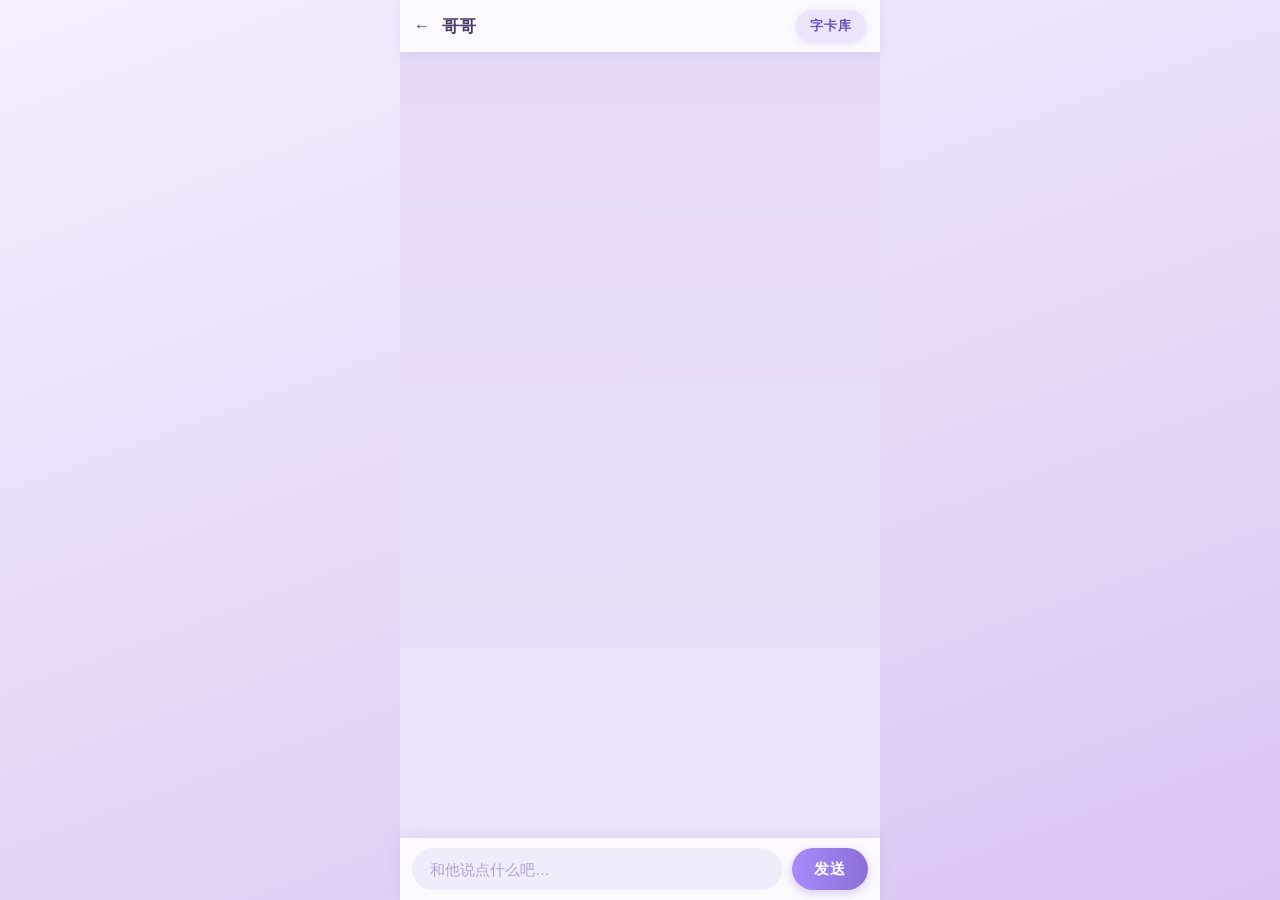
==== chat.html @ bf046148 "init: love note site (chat/note/letter, light purple theme)" ====
<!DOCTYPE html>
<html lang="zh-CN">
<head>
<meta charset="UTF-8">
<meta name="viewport" content="width=device-width, initial-scale=1.0, viewport-fit=cover">
<title>聊天</title>
<link rel="stylesheet" href="style.css">
</head>
<body>

<div class="chat-app" id="chatApp">

  <!-- 顶部：返回 + 对方昵称 + 字卡库入口 -->
  <header class="chat-header">
    <a class="back-btn" href="index.html" aria-label="返回主页">←</a>
    <span class="chat-title" id="chatTitle"></span>
    <button class="cards-entry" id="cardsBtn">字卡库</button>
  </header>

  <!-- 聊天记录（持久保存，切换页面/切出浏览器后依然保留） -->
  <main class="chat-messages" id="messages"></main>

  <!-- 底部输入栏 -->
  <footer class="chat-input-bar">
    <input type="text" id="chatInput" autocomplete="off" maxlength="500">
    <button id="sendBtn"></button>
  </footer>
</div>

<!-- 字卡库弹窗 -->
<div class="cards-mask hide" id="cardsMask">
  <div class="cards-panel">
    <div class="cards-head">
      <span class="cards-title">哥哥的字卡库</span>
      <button class="cards-close" id="cardsClose">✕</button>
    </div>
    <div class="cards-tip">哥哥会用这些字卡来回复你，可以自由修改、删除或添加～</div>
    <div class="cards-list" id="cardsList"></div>
    <button class="cards-add" id="cardsAdd">＋ 添加字卡</button>
  </div>
</div>

<script src="config.js"></script>
<script>
(function () {
  var g = SITE_CONFIG.global;
  var c = SITE_CONFIG.chat;

  var MSG_KEY = 'xxy_chat_messages';   // 聊天记录存储
  var CARD_KEY = 'xxy_chat_cards';     // 字卡库存储

  /* 应用全局配色与气泡颜色 */
  var root = document.documentElement;
  root.style.setProperty('--grad-from', g.gradientFrom);
  root.style.setProperty('--grad-to', g.gradientTo);
  root.style.setProperty('--text-color', g.textColor);
  root.style.setProperty('--partner-bubble', c.partnerBubbleColor);
  root.style.setProperty('--partner-bubble-text', c.partnerBubbleTextColor);
  root.style.setProperty('--user-bubble', c.userBubbleColor);
  root.style.setProperty('--user-bubble-text', c.userBubbleTextColor);
  document.title = g.siteTitle + ' · ' + c.pageTitle;

  /* 顶部与输入栏文案 */
  document.getElementById('chatTitle').textContent = c.partnerName;
  var input = document.getElementById('chatInput');
  input.placeholder = c.inputPlaceholder;
  document.getElementById('sendBtn').textContent = c.sendButtonText;

  var msgBox = document.getElementById('messages');
  var sendBtn = document.getElementById('sendBtn');
  var waiting = false; // 是否正在等待对方回复

  /* ---------- 本地存储 ---------- */
  function loadJSON(key, fallback) {
    try {
      var v = JSON.parse(localStorage.getItem(key));
      if (v !== null && v !== undefined) return v;
    } catch (e) {}
    return fallback;
  }
  function saveJSON(key, val) {
    try { localStorage.setItem(key, JSON.stringify(val)); } catch (e) {}
  }

  /* 聊天记录：[{ who: 'user'|'partner', text, t }] */
  var messages = loadJSON(MSG_KEY, []);
  function persistMessages() { saveJSON(MSG_KEY, messages); }

  /* 字卡库：首次进入时用 config 里的回复初始化，之后以本地为准 */
  var cards = loadJSON(CARD_KEY, null);
  if (!Array.isArray(cards)) {
    cards = (c.randomReplies || []).slice();
    saveJSON(CARD_KEY, cards);
  }
  function persistCards() { saveJSON(CARD_KEY, cards); }

  /* ---------- 消息渲染 ---------- */
  function addMessage(who, text, opts) {
    opts = opts || {};
    var msg = document.createElement('div');
    msg.className = 'msg ' + who;

    var avatar = document.createElement('div');
    avatar.className = 'avatar';
    if (who === 'partner') {
      avatar.style.background = c.partnerAvatarColor;
      avatar.textContent = c.partnerAvatarText;
    } else {
      avatar.style.background = c.userAvatarColor;
      avatar.textContent = c.userAvatarText;
    }

    var bubble = document.createElement('div');
    bubble.className = 'bubble';
    bubble.textContent = text; // textContent 防注入

    msg.appendChild(avatar);
    msg.appendChild(bubble);
    msgBox.appendChild(msg);

    if (!opts.silent) scrollToBottom();

    /* 持久化 */
    messages.push({ who: who, text: text, t: opts.time || Date.now() });
    persistMessages();
    return msg;
  }

  /* 恢复历史聊天记录 */
  function restoreMessages() {
    messages.forEach(function (m) {
      if (!m || !m.text) return;
      renderMessage(m.who === 'user' ? 'user' : 'partner', m.text);
    });
    if (messages.length) scrollToBottom();
  }
  function renderMessage(who, text) {
    var msg = document.createElement('div');
    msg.className = 'msg ' + who;
    var avatar = document.createElement('div');
    avatar.className = 'avatar';
    if (who === 'partner') {
      avatar.style.background = c.partnerAvatarColor;
      avatar.textContent = c.partnerAvatarText;
    } else {
      avatar.style.background = c.userAvatarColor;
      avatar.textContent = c.userAvatarText;
    }
    var bubble = document.createElement('div');
    bubble.className = 'bubble';
    bubble.textContent = text;
    msg.appendChild(avatar);
    msg.appendChild(bubble);
    msgBox.appendChild(msg);
  }

  function addTyping() {
    var msg = document.createElement('div');
    msg.className = 'msg partner';
    msg.id = 'typingMsg';
    msg.innerHTML =
      '<div class="avatar" style="background:' + c.partnerAvatarColor + '">' + escapeHtml(c.partnerAvatarText) + '</div>' +
      '<div class="bubble"><span class="typing-dots"><i></i><i></i><i></i></span></div>';
    msgBox.appendChild(msg);
    scrollToBottom();
  }

  function removeTyping() {
    var t = document.getElementById('typingMsg');
    if (t && t.parentNode) t.parentNode.removeChild(t);
  }

  function scrollToBottom() {
    requestAnimationFrame(function () {
      msgBox.scrollTop = msgBox.scrollHeight;
    });
  }

  /* ---------- 回复抽取逻辑（从字卡库抽取） ---------- */
  function pickReply(userText) {
    var lower = String(userText).toLowerCase();
    // 关键词规则优先：输入包含任一关键词 -> 从对应回复中随机抽取
    for (var i = 0; i < (c.keywordRules || []).length; i++) {
      var rule = c.keywordRules[i];
      var hit = (rule.keywords || []).some(function (kw) {
        return kw && lower.indexOf(String(kw).toLowerCase()) !== -1;
      });
      if (hit && rule.replies && rule.replies.length) {
        return rule.replies[Math.floor(Math.random() * rule.replies.length)];
      }
    }
    // 未命中关键词 -> 从字卡库（非空字卡）中抽取
    var list = cards.filter(function (t) { return t && String(t).trim(); });
    if (!list.length) return '……';
    return list[Math.floor(Math.random() * list.length)];
  }

  /* ---------- 发送 ---------- */
  function send() {
    var text = input.value.trim();
    if (!text || waiting) return;
    input.value = '';
    addMessage('user', text);
    waiting = true;
    sendBtn.disabled = true;
    sendBtn.style.opacity = '.6';

    var delay = Number(c.replyDelayMs) || 1000;
    setTimeout(function () {
      addTyping();
    }, Math.max(0, delay - 700));

    setTimeout(function () {
      removeTyping();
      addMessage('partner', pickReply(text));
      waiting = false;
      sendBtn.disabled = false;
      sendBtn.style.opacity = '1';
    }, delay);
  }

  sendBtn.addEventListener('click', send);
  input.addEventListener('keydown', function (e) {
    if (e.key === 'Enter') send();
  });

  /* ---------- 字卡库管理（增 / 删 / 改） ---------- */
  var cardsMask = document.getElementById('cardsMask');
  var cardsList = document.getElementById('cardsList');

  function openCards() {
    renderCards();
    cardsMask.classList.remove('hide');
  }
  function closeCards() {
    collectCards(); // 关闭前先收集一次编辑内容
    cardsMask.classList.add('hide');
  }
  function collectCards() {
    var rows = cardsList.querySelectorAll('.card-row textarea');
    var next = [];
    rows.forEach(function (ta) {
      var v = ta.value;
      if (v && v.trim()) next.push(v);
    });
    cards = next;
    persistCards();
  }

  function renderCards() {
    cardsList.innerHTML = '';
    cards.forEach(function (text, idx) {
      cardsList.appendChild(makeCardRow(text, idx));
    });
  }

  function makeCardRow(text) {
    var row = document.createElement('div');
    row.className = 'card-row';

    var ta = document.createElement('textarea');
    ta.value = text;
    ta.rows = Math.max(1, Math.ceil(String(text).length / 22));
    ta.addEventListener('input', function () {
      ta.style.height = 'auto';
      ta.style.height = Math.max(44, ta.scrollHeight) + 'px';
    });

    var del = document.createElement('button');
    del.className = 'card-del';
    del.textContent = '✕';
    del.addEventListener('click', function () {
      /* 先收集其它行，再删除本行 */
      var kept = [];
      cardsList.querySelectorAll('.card-row').forEach(function (r) {
        if (r !== row) {
          var v = r.querySelector('textarea').value;
          if (v && v.trim()) kept.push(v);
        }
      });
      cards = kept;
      persistCards();
      row.style.transition = 'opacity .2s, transform .2s';
      row.style.opacity = '0';
      row.style.transform = 'translateX(20px)';
      setTimeout(function () { row.remove(); }, 200);
    });

    row.appendChild(ta);
    row.appendChild(del);
    return row;
  }

  document.getElementById('cardsBtn').addEventListener('click', openCards);
  document.getElementById('cardsClose').addEventListener('click', closeCards);
  cardsMask.addEventListener('click', function (e) {
    if (e.target === cardsMask) closeCards();
  });
  document.getElementById('cardsAdd').addEventListener('click', function () {
    var row = makeCardRow('');
    cardsList.appendChild(row);
    var ta = row.querySelector('textarea');
    ta.focus();
    cardsList.scrollTop = cardsList.scrollHeight;
  });

  /* ---------- 启动：恢复聊天记录 ---------- */
  restoreMessages();

  function escapeHtml(str) {
    return String(str == null ? '' : str)
      .replace(/&/g, '&amp;').replace(/</g, '&lt;').replace(/>/g, '&gt;')
      .replace(/"/g, '&quot;').replace(/'/g, '&#39;');
  }
})();
</script>
</body>
</html>
---- style.css ----
/* =====================================================
 * 全局样式 - 浅紫鸢尾 · 优雅温柔 · 移动端优先
 * ===================================================== */
* { margin: 0; padding: 0; box-sizing: border-box; -webkit-tap-highlight-color: transparent; }

html, body { height: 100%; }

body {
  font-family: "PingFang SC", "Microsoft YaHei", "Hiragino Sans GB", sans-serif;
  color: var(--text-color, #4a3b6b);
  background: linear-gradient(160deg, var(--grad-from, #f5effd), var(--grad-to, #d9c6f3)) fixed;
  min-height: 100vh;
  overflow-x: hidden;
}

a { text-decoration: none; color: inherit; }
button { font-family: inherit; }
input, textarea { font-family: inherit; }

/* ---------- 通用页面容器 ---------- */
.page {
  max-width: 480px;
  margin: 0 auto;
  min-height: 100vh;
  padding: 24px 20px 40px;
  display: flex;
  flex-direction: column;
  align-items: center;
  position: relative;
  animation: pageIn .6s ease both;
}
@keyframes pageIn {
  from { opacity: 0; transform: translateY(14px); }
  to   { opacity: 1; transform: translateY(0); }
}

/* ---------- 顶部导航（子页面用） ---------- */
.topbar {
  width: 100%;
  display: flex;
  align-items: center;
  gap: 12px;
  margin-bottom: 18px;
}
.topbar .back-btn {
  width: 38px; height: 38px;
  border-radius: 50%;
  background: rgba(255, 255, 255, .75);
  display: flex; align-items: center; justify-content: center;
  font-size: 18px;
  color: var(--text-color, #4a3b6b);
  box-shadow: 0 2px 10px rgba(139, 111, 214, .18);
  transition: transform .2s;
}
.topbar .back-btn:active { transform: scale(.9); }
.topbar .topbar-title {
  font-size: 18px;
  font-weight: 700;
  letter-spacing: 1px;
}

/* ---------- 漂浮装饰（爱心 / 星光） ---------- */
.float-deco {
  position: fixed;
  inset: 0;
  pointer-events: none;
  overflow: hidden;
  z-index: 0;
}
.float-deco span {
  position: absolute;
  bottom: -40px;
  opacity: .45;
  animation: floatUp linear infinite;
  font-size: 18px;
}
@keyframes floatUp {
  0%   { transform: translateY(0) rotate(0deg); opacity: 0; }
  10%  { opacity: .5; }
  90%  { opacity: .35; }
  100% { transform: translateY(-110vh) rotate(360deg); opacity: 0; }
}

/* =====================================================
 * 主页
 * ===================================================== */
.home-head {
  text-align: center;
  margin: 34px 0 10px;
  z-index: 1;
}
.home-names {
  font-size: 34px;
  font-weight: 800;
  letter-spacing: 2px;
  text-shadow: 0 2px 12px rgba(255, 255, 255, .8);
}
.home-lovenote {
  display: inline-block;
  margin-top: 14px;
  padding: 5px 22px;
  font-size: 15px;
  letter-spacing: 4px;
  font-style: italic;
  color: #fff;
  background: linear-gradient(90deg, #a78bfa, #8b6fd6);
  border-radius: 999px;
  box-shadow: 0 4px 14px rgba(139, 111, 214, .3);
  text-transform: uppercase;
}
.home-slogan {
  margin-top: 16px;
  font-size: 15px;
  letter-spacing: 3px;
  opacity: .85;
}

/* ---------- 爱心按钮 ---------- */
.hearts {
  margin-top: 40px;
  display: flex;
  flex-direction: column;
  align-items: center;
  gap: 34px;
  z-index: 1;
}
.heart-item { display: flex; flex-direction: column; align-items: center; }
.heart-btn {
  position: relative;
  width: 128px; height: 118px;
  display: block;
  cursor: pointer;
  transition: transform .25s ease;
  animation: heartBeat 2.6s ease-in-out infinite;
}
.heart-btn:active { transform: scale(.92); }
@keyframes heartBeat {
  0%, 100% { transform: scale(1); }
  12%      { transform: scale(1.06); }
  24%      { transform: scale(1); }
}
.heart-btn .shape, .heart-btn .shape::before, .heart-btn .shape::after {
  position: absolute;
  background: var(--heart-color, #ff7fa8);
}
.heart-btn .shape {
  top: 0; left: 0;
  width: 128px; height: 118px;
  transform: none;
  filter: drop-shadow(0 8px 18px rgba(139, 111, 214, .35));
  background: transparent;
}
.heart-btn .shape::before, .heart-btn .shape::after {
  content: "";
  top: 0;
  width: 64px; height: 102px;
  border-radius: 64px 64px 0 0;
}
.heart-btn .shape::before {
  left: 64px;
  transform: rotate(-45deg);
  transform-origin: 0 100%;
}
.heart-btn .shape::after {
  left: 0;
  transform: rotate(45deg);
  transform-origin: 100% 100%;
}
.heart-btn .heart-content {
  position: absolute;
  left: 50%; top: 40%;
  transform: translate(-50%, -50%);
  width: 80px;
  text-align: center;
  color: #fff;
  z-index: 2;
  pointer-events: none;
}
.heart-btn .heart-icon { font-size: 24px; display: block; line-height: 1.2; }
.heart-btn .heart-label {
  display: block;
  font-size: 13px;
  font-weight: 700;
  letter-spacing: 1px;
  text-shadow: 0 1px 4px rgba(80, 50, 140, .35);
  margin-top: 2px;
}
.heart-item .heart-sub {
  margin-top: 12px;
  font-size: 12.5px;
  letter-spacing: 1px;
  opacity: .75;
}

.home-footer {
  margin-top: auto;
  padding-top: 44px;
  font-size: 12px;
  letter-spacing: 2px;
  opacity: .6;
  z-index: 1;
}

/* =====================================================
 * 聊天页（仿微信）
 * ===================================================== */
.chat-app {
  position: fixed;
  inset: 0;
  max-width: 480px;
  margin: 0 auto;
  display: flex;
  flex-direction: column;
  background: var(--grad-to, #d9c6f3);
}
.chat-header {
  flex: none;
  height: 52px;
  display: flex;
  align-items: center;
  gap: 12px;
  padding: 0 14px;
  background: rgba(255, 255, 255, .9);
  box-shadow: 0 2px 10px rgba(139, 111, 214, .15);
  z-index: 5;
}
.chat-header .chat-title { font-size: 17px; font-weight: 700; }

.chat-messages {
  flex: 1;
  overflow-y: auto;
  padding: 16px 10px 12px;
  display: flex;
  flex-direction: column;
  gap: 14px;
  background: linear-gradient(180deg, rgba(255, 255, 255, .35), rgba(255, 255, 255, .5));
}

.msg { display: flex; gap: 8px; max-width: 86%; animation: msgIn .3s ease both; }
@keyframes msgIn {
  from { opacity: 0; transform: translateY(8px); }
  to   { opacity: 1; transform: translateY(0); }
}
.msg.partner { align-self: flex-start; }
.msg.user { align-self: flex-end; flex-direction: row-reverse; }

.msg .avatar {
  flex: none;
  width: 40px; height: 40px;
  border-radius: 8px;
  display: flex; align-items: center; justify-content: center;
  color: #fff;
  font-size: 16px;
  font-weight: 700;
  box-shadow: 0 2px 8px rgba(139, 111, 214, .2);
}
.msg .bubble {
  padding: 10px 14px;
  font-size: 15px;
  line-height: 1.55;
  border-radius: 12px;
  word-break: break-word;
  box-shadow: 0 2px 8px rgba(139, 111, 214, .12);
}
.msg.partner .bubble {
  background: var(--partner-bubble, #fff);
  color: var(--partner-bubble-text, #4a3b6b);
  border-top-left-radius: 4px;
}
.msg.user .bubble {
  background: var(--user-bubble, #a78bfa);
  color: var(--user-bubble-text, #fff);
  border-top-right-radius: 4px;
}

/* 正在输入气泡 */
.typing-dots { display: inline-flex; gap: 4px; align-items: center; height: 18px; }
.typing-dots i {
  width: 6px; height: 6px;
  border-radius: 50%;
  background: var(--text-color, #4a3b6b);
  opacity: .5;
  animation: blink 1.2s infinite;
}
.typing-dots i:nth-child(2) { animation-delay: .2s; }
.typing-dots i:nth-child(3) { animation-delay: .4s; }
@keyframes blink { 0%, 80%, 100% { opacity: .25; } 40% { opacity: .9; } }

.chat-input-bar {
  flex: none;
  display: flex;
  gap: 10px;
  padding: 10px 12px calc(10px + env(safe-area-inset-bottom));
  background: rgba(255, 255, 255, .92);
  box-shadow: 0 -2px 12px rgba(139, 111, 214, .12);
}
.chat-input-bar input {
  flex: 1;
  height: 42px;
  border: none;
  outline: none;
  border-radius: 999px;
  background: #f1ecf9;
  padding: 0 18px;
  font-size: 15px;
  color: var(--text-color, #4a3b6b);
}
.chat-input-bar input::placeholder { color: #b3a2d6; }
.chat-input-bar button {
  flex: none;
  height: 42px;
  padding: 0 22px;
  border: none;
  border-radius: 999px;
  background: linear-gradient(90deg, #a78bfa, #8b6fd6);
  color: #fff;
  font-size: 15px;
  font-weight: 700;
  letter-spacing: 1px;
  box-shadow: 0 3px 10px rgba(139, 111, 214, .35);
  transition: transform .15s;
}
.chat-input-bar button:active { transform: scale(.94); }

/* =====================================================
 * 小纸条页
 * ===================================================== */
.note-paper {
  width: 100%;
  max-width: 380px;
  background: var(--paper-color, #faf6ff);
  border-radius: 10px;
  padding: 26px 22px;
  box-shadow: 0 10px 30px rgba(124, 92, 196, .22), inset 0 0 40px rgba(214, 198, 242, .15);
  position: relative;
  z-index: 1;
  transform-origin: top center;
}
.note-paper::before {
  content: "";
  position: absolute;
  inset: 8px;
  border: 1.5px dashed rgba(139, 111, 214, .3);
  border-radius: 6px;
  pointer-events: none;
}
.note-title {
  text-align: center;
  font-family: "Ma Shan Zheng", "KaiTi", "楷体", cursive;
  font-size: 26px;
  letter-spacing: 6px;
  margin-bottom: 18px;
  color: #8b6fd6;
}
.note-field { margin-bottom: 14px; position: relative; z-index: 1; }
.note-field label {
  display: block;
  font-family: "Ma Shan Zheng", "KaiTi", "楷体", cursive;
  font-size: 16px;
  margin-bottom: 6px;
  color: #7a5bb8;
}
.note-field input {
  width: 100%;
  border: none;
  outline: none;
  border-bottom: 1.5px dashed rgba(139, 111, 214, .4);
  background: transparent;
  padding: 6px 4px;
  font-family: "Ma Shan Zheng", "KaiTi", "楷体", cursive;
  font-size: 17px;
  color: var(--text-color, #4a3b6b);
}
.note-field input::placeholder { color: #d8a9bb; }

.note-btn {
  display: block;
  width: 100%;
  margin-top: 20px;
  padding: 13px;
  border: none;
  border-radius: 999px;
  background: linear-gradient(90deg, #a78bfa, #8b6fd6);
  color: #fff;
  font-size: 16px;
  font-weight: 700;
  letter-spacing: 2px;
  box-shadow: 0 5px 16px rgba(139, 111, 214, .35);
  transition: transform .15s;
  position: relative;
  z-index: 1;
}
.note-btn:active { transform: scale(.97); }
.note-btn.ghost {
  background: rgba(255, 255, 255, .8);
  color: #8b6fd6;
  box-shadow: 0 4px 12px rgba(139, 111, 214, .2);
}

/* 折叠后的纸条 */
.folded-note {
  width: 240px;
  height: 74px;
  margin: 30px auto 6px;
  background: var(--paper-color, #faf6ff);
  border-radius: 8px;
  box-shadow: 0 10px 24px rgba(124, 92, 196, .28);
  position: relative;
  cursor: pointer;
  display: flex;
  align-items: center;
  justify-content: center;
  animation: foldIn .55s ease both;
  z-index: 1;
}
.folded-note::before {
  content: "";
  position: absolute;
  left: 0; right: 0; top: 0;
  height: 50%;
  background: rgba(239, 230, 251, .55);
  border-radius: 8px 8px 0 0;
  border-bottom: 1px dashed rgba(139, 111, 214, .35);
}
.folded-note .seal {
  position: relative;
  z-index: 2;
  font-size: 24px;
  animation: heartBeat 2s ease-in-out infinite;
}
@keyframes foldIn {
  0%   { transform: perspective(700px) rotateX(-70deg); opacity: 0; }
  100% { transform: perspective(700px) rotateX(0); opacity: 1; }
}
.note-hint {
  text-align: center;
  font-size: 13.5px;
  letter-spacing: 1px;
  opacity: .8;
  margin-top: 14px;
  z-index: 1;
}

/* 展开后的纸条 */
.open-note {
  width: 100%;
  max-width: 380px;
  animation: unfoldIn .5s ease both;
  z-index: 1;
}
@keyframes unfoldIn {
  0%   { transform: perspective(700px) rotateX(60deg); opacity: 0; }
  100% { transform: perspective(700px) rotateX(0); opacity: 1; }
}
.open-note .note-q {
  font-family: "Ma Shan Zheng", "KaiTi", "楷体", cursive;
  font-size: 21px;
  text-align: center;
  margin-bottom: 18px;
  color: var(--text-color, #4a3b6b);
}
.open-note .note-opt {
  display: flex;
  align-items: center;
  gap: 12px;
  font-family: "Ma Shan Zheng", "KaiTi", "楷体", cursive;
  font-size: 19px;
  padding: 10px 6px;
  color: var(--text-color, #4a3b6b);
}
.open-note .note-opt .opt-letter {
  flex: none;
  width: 30px; height: 30px;
  border: 1.5px solid rgba(139, 111, 214, .45);
  border-radius: 50%;
  display: flex; align-items: center; justify-content: center;
  font-size: 16px;
  position: relative;
}
.open-note .note-opt.checked .opt-letter {
  border-color: #8b5fd6;
  background: rgba(214, 198, 242, .3);
}
.open-note .note-opt .opt-check {
  position: absolute;
  inset: -8px -10px;
  display: flex; align-items: center; justify-content: center;
}
.open-note .note-opt.checked .opt-check::after {
  content: "♥";
  font-size: 34px;
  color: #8b5fd6;
  transform: rotate(-12deg);
  text-shadow: 0 0 1px #8b5fd6;
  animation: heartPop .4s cubic-bezier(.2, 1.6, .4, 1) both;
}
@keyframes heartPop {
  0% { transform: rotate(-12deg) scale(2.4); opacity: 0; }
  100% { transform: rotate(-12deg) scale(1); opacity: 1; }
}

/* =====================================================
 * 字卡库弹窗（聊天页 / 写信页共用）
 * ===================================================== */
.cards-mask {
  position: fixed;
  inset: 0;
  background: rgba(60, 40, 110, .35);
  backdrop-filter: blur(3px);
  display: flex;
  align-items: flex-end;
  justify-content: center;
  z-index: 50;
  animation: fadeIn .25s ease both;
}
.cards-mask.hide { display: none; }
@keyframes fadeIn { from { opacity: 0; } to { opacity: 1; } }

.cards-panel {
  width: 100%;
  max-width: 480px;
  max-height: 82vh;
  background: #fbf9ff;
  border-radius: 22px 22px 0 0;
  display: flex;
  flex-direction: column;
  box-shadow: 0 -8px 32px rgba(124, 92, 196, .3);
  animation: slideUp .3s cubic-bezier(.2, 1.2, .4, 1) both;
}
@keyframes slideUp { from { transform: translateY(60px); opacity: 0; } to { transform: translateY(0); opacity: 1; } }

.cards-head {
  flex: none;
  display: flex;
  align-items: center;
  justify-content: space-between;
  padding: 16px 18px 10px;
}
.cards-head .cards-title {
  font-size: 17px;
  font-weight: 800;
  letter-spacing: 1px;
  color: #6a4fc0;
}
.cards-head .cards-title::before { content: "🦋 "; }
.cards-head .cards-close {
  width: 32px; height: 32px;
  border: none;
  border-radius: 50%;
  background: #ece4f9;
  color: #7a5bb8;
  font-size: 15px;
  cursor: pointer;
}
.cards-tip {
  padding: 0 18px 10px;
  font-size: 12.5px;
  color: #b3a2d6;
  letter-spacing: .5px;
}
.cards-list {
  flex: 1;
  overflow-y: auto;
  padding: 4px 14px 8px;
}
.card-row {
  display: flex;
  align-items: flex-start;
  gap: 8px;
  margin-bottom: 10px;
  animation: msgIn .25s ease both;
}
.card-row textarea {
  flex: 1;
  border: 1.5px solid #e4daf5;
  border-radius: 12px;
  background: #fff;
  padding: 10px 12px;
  font-size: 14px;
  line-height: 1.6;
  color: var(--text-color, #4a3b6b);
  resize: vertical;
  min-height: 44px;
  outline: none;
  transition: border-color .2s;
  font-family: inherit;
}
.card-row textarea:focus { border-color: #a78bfa; box-shadow: 0 0 0 3px rgba(167, 139, 250, .15); }
.card-row .card-del {
  flex: none;
  width: 34px; height: 34px;
  margin-top: 5px;
  border: none;
  border-radius: 50%;
  background: #f3e9fd;
  color: #b06fd6;
  font-size: 14px;
  cursor: pointer;
  transition: transform .15s, background .2s;
}
.card-row .card-del:hover { background: #efdcfb; }
.card-row .card-del:active { transform: scale(.85); }

.cards-add {
  flex: none;
  margin: 4px 14px calc(14px + env(safe-area-inset-bottom));
  padding: 12px;
  border: 1.5px dashed #c9b6ee;
  border-radius: 12px;
  background: transparent;
  color: #8b6fd6;
  font-size: 14.5px;
  font-weight: 700;
  letter-spacing: 1px;
  cursor: pointer;
  transition: background .2s;
}
.cards-add:hover { background: rgba(167, 139, 250, .08); }

/* 顶栏的字卡库入口按钮 */
.cards-entry {
  margin-left: auto;
  border: none;
  background: #ece4f9;
  color: #6a4fc0;
  border-radius: 999px;
  padding: 7px 14px;
  font-size: 13px;
  font-weight: 700;
  letter-spacing: 1px;
  cursor: pointer;
  box-shadow: 0 2px 8px rgba(139, 111, 214, .18);
  transition: transform .15s;
}
.cards-entry:active { transform: scale(.92); }

/* =====================================================
 * 写信页
 * ===================================================== */
.letter-stage {
  width: 100%;
  display: flex;
  flex-direction: column;
  align-items: center;
  z-index: 1;
}

/* ---- 信纸（写信） ---- */
.letter-paper {
  width: 100%;
  max-width: 400px;
  background: var(--letter-paper-color, #faf6ff);
  border-radius: 6px;
  padding: 26px 22px 20px;
  box-shadow: 0 12px 34px rgba(124, 92, 196, .22), inset 0 0 46px rgba(214, 198, 242, .2);
  position: relative;
  overflow: hidden;
}
/* 信纸左侧装订线 */
.letter-paper::before {
  content: "";
  position: absolute;
  top: 0; bottom: 0; left: 34px;
  width: 1.5px;
  background: rgba(196, 160, 240, .45);
}
/* 信纸顶端紫色花边 */
.letter-paper::after {
  content: "🪻 · ✒ · 🪻 · ✒ · 🪻 · ✒ · 🪻 · ✒ · 🪻";
  position: absolute;
  top: 6px; left: 0; right: 0;
  text-align: center;
  font-size: 9px;
  letter-spacing: 2px;
  opacity: .55;
  pointer-events: none;
}
.letter-salutation,
.letter-sign {
  font-family: "Ma Shan Zheng", "KaiTi", "楷体", cursive;
  font-size: 20px;
  color: #6a4fc0;
}
.letter-salutation { margin: 10px 0 4px; }
.letter-textarea {
  width: 100%;
  min-height: 260px;
  border: none;
  outline: none;
  resize: vertical;
  background:
    repeating-linear-gradient(
      to bottom,
      transparent 0,
      transparent 35px,
      rgba(167, 139, 250, .28) 35px,
      rgba(167, 139, 250, .28) 36.5px
    );
  font-family: "Ma Shan Zheng", "KaiTi", "楷体", cursive;
  font-size: 19px;
  line-height: 36.5px;
  color: #4a3b6b;
  padding: 0 4px 0 24px;
  caret-color: #8b6fd6;
}
.letter-textarea::placeholder { color: #c9b6ee; }
.letter-sign {
  text-align: right;
  margin-top: 6px;
  margin-right: 6px;
}

/* ---- 信箱列表 ---- */
.inbox-list {
  width: 100%;
  display: flex;
  flex-direction: column;
  gap: 16px;
}
.inbox-empty {
  text-align: center;
  font-size: 14.5px;
  color: #8f7cc0;
  letter-spacing: 1px;
  margin: 60px 0 30px;
  line-height: 2;
}
.inbox-empty::before { content: "🪻"; display: block; font-size: 40px; margin-bottom: 8px; }

.inbox-item {
  background: var(--letter-paper-color, #faf6ff);
  border-radius: 10px;
  padding: 16px 16px 14px;
  box-shadow: 0 8px 22px rgba(124, 92, 196, .18);
  cursor: pointer;
  position: relative;
  transition: transform .2s;
  animation: pageIn .5s ease both;
}
.inbox-item:active { transform: scale(.98); }
.inbox-item .inbox-date {
  font-size: 12px;
  color: #b3a2d6;
  letter-spacing: 1px;
  margin-bottom: 8px;
  display: flex;
  align-items: center;
  gap: 6px;
}
.inbox-item .inbox-excerpt {
  font-family: "Ma Shan Zheng", "KaiTi", "楷体", cursive;
  font-size: 16.5px;
  color: #4a3b6b;
  line-height: 1.7;
  overflow: hidden;
  text-overflow: ellipsis;
  display: -webkit-box;
  -webkit-line-clamp: 2;
  -webkit-box-orient: vertical;
}
.inbox-item .inbox-state {
  position: absolute;
  top: 14px; right: 14px;
  font-size: 11.5px;
  padding: 3px 10px;
  border-radius: 999px;
  letter-spacing: 1px;
}
.inbox-item .inbox-state.wait { background: #f1e8fc; color: #a98fd8; }
.inbox-item .inbox-state.replied { background: #e8ddf7; color: #7a5bb8; }

/* 信的完整展示（寄出后 / 查看历史） */
.letter-full {
  width: 100%;
  max-width: 400px;
  display: flex;
  flex-direction: column;
  gap: 18px;
  animation: unfoldIn .55s ease both;
}
.letter-body-paper {
  background: var(--letter-paper-color, #faf6ff);
  border-radius: 6px;
  padding: 22px 20px;
  box-shadow: 0 10px 28px rgba(124, 92, 196, .2);
  position: relative;
}
.letter-body-paper.reply {
  background: var(--reply-paper-color, #fdfbff);
  border: 1.5px solid #e6dcf7;
}
.letter-body-paper .letter-label {
  font-size: 11.5px;
  letter-spacing: 2px;
  color: #a98fd8;
  margin-bottom: 10px;
  display: flex;
  align-items: center;
  gap: 6px;
}
.letter-body-paper .letter-content {
  font-family: "Ma Shan Zheng", "KaiTi", "楷体", cursive;
  font-size: 19px;
  line-height: 1.9;
  color: #4a3b6b;
  white-space: pre-wrap;
  word-break: break-word;
}
.letter-body-paper .letter-content.right { text-align: right; }

/* 寄出中的信封动画 */
.envelope-wrap {
  display: flex;
  flex-direction: column;
  align-items: center;
  gap: 18px;
  margin-top: 40px;
  animation: pageIn .5s ease both;
}
.envelope {
  width: 170px; height: 115px;
  background: #fdfbff;
  border-radius: 8px;
  position: relative;
  box-shadow: 0 14px 32px rgba(124, 92, 196, .3);
  animation: envelopeFly 3s ease-in-out infinite;
}
.envelope::before { /* 信封翻盖 */
  content: "";
  position: absolute;
  inset: 0;
  background: linear-gradient(135deg, #e9defb 0 50%, transparent 50%) top left / 100% 55%,
              linear-gradient(-135deg, #e9defb 0 50%, transparent 50%) top right / 100% 55%;
  background-repeat: no-repeat;
  border-radius: 8px 8px 0 0;
}
.envelope::after { /* 紫色火漆印 */
  content: "🦋";
  position: absolute;
  left: 50%; top: 46%;
  transform: translate(-50%, -50%);
  width: 42px; height: 42px;
  background: radial-gradient(circle at 35% 35%, #b79aff, #8b6fd6);
  border-radius: 50%;
  display: flex; align-items: center; justify-content: center;
  font-size: 20px;
  box-shadow: 0 3px 10px rgba(124, 92, 196, .45);
}
@keyframes envelopeFly {
  0%, 100% { transform: translateY(0) rotate(-2deg); }
  50%      { transform: translateY(-14px) rotate(2deg); }
}
.envelope-text {
  font-family: "Ma Shan Zheng", "KaiTi", "楷体", cursive;
  font-size: 17px;
  color: #7a5bb8;
  letter-spacing: 2px;
}
.envelope-text.replying::after {
  content: "";
  display: inline-block;
  width: 2px;
  animation: caretBlink 1s infinite;
}
@keyframes caretBlink { 0%, 100% { opacity: 0; } 50% { opacity: 1; } }

/* 写信页按钮 */
.letter-btn {
  display: block;
  width: 100%;
  max-width: 400px;
  margin-top: 20px;
  padding: 13px;
  border: none;
  border-radius: 999px;
  background: linear-gradient(90deg, #a78bfa, #8b6fd6);
  color: #fff;
  font-size: 16px;
  font-weight: 700;
  letter-spacing: 3px;
  box-shadow: 0 5px 16px rgba(139, 111, 214, .35);
  transition: transform .15s;
  cursor: pointer;
}
.letter-btn:active { transform: scale(.97); }
.letter-btn.ghost {
  background: rgba(255, 255, 255, .85);
  color: #8b6fd6;
  box-shadow: 0 4px 12px rgba(139, 111, 214, .2);
}

/* =====================================================
 * 后台管理页
 * ===================================================== */
.admin-wrap {
  max-width: 640px;
  margin: 0 auto;
  padding: 30px 18px 60px;
  z-index: 1;
}
.admin-card {
  background: rgba(255, 255, 255, .92);
  border-radius: 16px;
  padding: 22px 18px;
  box-shadow: 0 8px 26px rgba(139, 111, 214, .18);
  margin-bottom: 18px;
}
.admin-card h2 {
  font-size: 17px;
  margin-bottom: 14px;
  color: #8b6fd6;
  letter-spacing: 1px;
}
.admin-card h2::before { content: "💗 "; }
.admin-field { margin-bottom: 12px; }
.admin-field label {
  display: block;
  font-size: 13px;
  color: #7a5bb8;
  margin-bottom: 5px;
  letter-spacing: 1px;
}
.admin-field input[type="text"],
.admin-field input[type="number"],
.admin-field input[type="password"],
.admin-field textarea,
.admin-field select {
  width: 100%;
  border: 1.5px solid #ddd0f2;
  border-radius: 10px;
  padding: 9px 12px;
  font-size: 14px;
  outline: none;
  background: #fff;
  color: var(--text-color, #4a3b6b);
  transition: border-color .2s;
}
.admin-field input:focus, .admin-field textarea:focus { border-color: #a78bfa; }
.admin-field textarea { min-height: 90px; resize: vertical; line-height: 1.6; }
.admin-field .tip { font-size: 12px; color: #b3a2d6; margin-top: 4px; }
.admin-row {
  display: grid;
  grid-template-columns: 1fr 1fr;
  gap: 12px;
}
.admin-actions {
  display: flex;
  gap: 12px;
  flex-wrap: wrap;
  margin-top: 6px;
}
.rule-item {
  border: 1.5px dashed #d8c8ef;
  border-radius: 12px;
  padding: 12px;
  margin-bottom: 12px;
  background: #faf7ff;
}
.rule-item .rule-head {
  display: flex;
  justify-content: space-between;
  align-items: center;
  margin-bottom: 8px;
}
.rule-item .rule-head span { font-size: 13px; color: #7a5bb8; font-weight: 700; }
.rule-item .del-rule {
  border: none;
  background: #e9defa;
  color: #8b6fd6;
  border-radius: 8px;
  padding: 4px 12px;
  font-size: 12px;
  cursor: pointer;
}
#genOutput { min-height: 200px; font-family: Consolas, monospace; font-size: 12px; }

/* 登录遮罩 */
.admin-lock {
  position: fixed;
  inset: 0;
  background: linear-gradient(160deg, #efe6fb, #d6c6f2);
  display: flex;
  flex-direction: column;
  align-items: center;
  justify-content: center;
  gap: 18px;
  z-index: 99;
}
.admin-lock .lock-icon { font-size: 52px; animation: heartBeat 2s infinite; }
.admin-lock p { font-size: 15px; letter-spacing: 2px; color: #fff; text-shadow: 0 1px 6px rgba(180,90,120,.4); }
.admin-lock input {
  width: 200px;
  height: 48px;
  border: none;
  border-radius: 999px;
  text-align: center;
  font-size: 22px;
  letter-spacing: 12px;
  outline: none;
  background: rgba(255, 255, 255, .95);
  color: var(--text-color, #4a3b6b);
}
.admin-lock button {
  height: 44px;
  padding: 0 34px;
  border: none;
  border-radius: 999px;
  background: linear-gradient(90deg, #a78bfa, #8b6fd6);
  color: #fff;
  font-size: 15px;
  font-weight: 700;
  letter-spacing: 2px;
  box-shadow: 0 5px 16px rgba(139, 111, 214, .4);
}
.admin-lock .lock-error { color: #8b6fd6; font-size: 13px; height: 18px; }

@media (min-width: 600px) {
  .hearts {
    flex-direction: row;
    gap: 44px;
    flex-wrap: wrap;
    justify-content: center;
  }
}
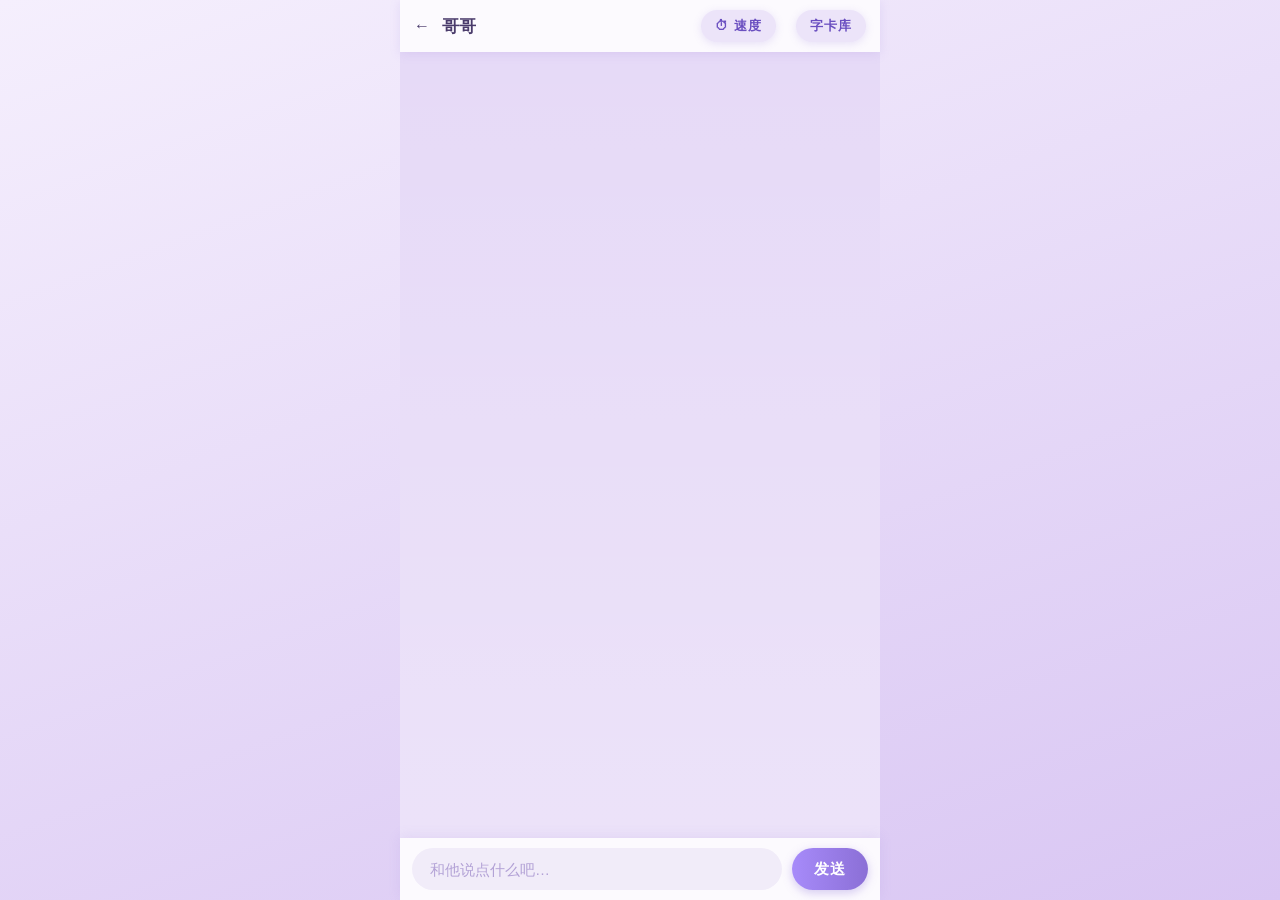
==== commit d652cb3b: "feat: user-adjustable chat reply speed (1-300s, persisted)" ====
--- a/chat.html
+++ b/chat.html
@@ -14,6 +14,7 @@
   <header class="chat-header">
     <a class="back-btn" href="index.html" aria-label="返回主页">←</a>
     <span class="chat-title" id="chatTitle"></span>
+    <button class="cards-entry" id="speedBtn">⏱ 速度</button>
     <button class="cards-entry" id="cardsBtn">字卡库</button>
   </header>
 
@@ -36,7 +37,26 @@
     </div>
     <div class="cards-tip">哥哥会用这些字卡来回复你，可以自由修改、删除或添加～</div>
     <div class="cards-list" id="cardsList"></div>
+    <div class="cards-batch" id="cardsBatch" style="display:none">
+      <textarea id="batchInput" placeholder="支持批量粘贴：一行一条，自动拆分为多张字卡"></textarea>
+      <button class="batch-confirm" id="batchConfirm">批量添加</button>
+    </div>
     <button class="cards-add" id="cardsAdd">＋ 添加字卡</button>
+  </div>
+</div>
+
+<!-- 回复速度设置弹窗 -->
+<div class="speed-mask hide" id="speedMask">
+  <div class="speed-panel">
+    <div class="cards-head">
+      <span class="cards-title">回复速度</span>
+      <button class="cards-close" id="speedClose">✕</button>
+    </div>
+    <div class="speed-tip">哥哥隔多久回复你，拖动滑杆随心调整（1 ～ 300 秒）</div>
+    <div class="speed-value"><span id="speedNum">1</span><span class="speed-unit">秒后回复</span></div>
+    <input type="range" id="speedRange" min="1" max="300" step="1">
+    <div class="speed-scale"><span>1s</span><span>150s</span><span>300s</span></div>
+    <button class="speed-reset" id="speedReset">恢复默认</button>
   </div>
 </div>
 
@@ -48,6 +68,19 @@
 
   var MSG_KEY = 'xxy_chat_messages';   // 聊天记录存储
   var CARD_KEY = 'xxy_chat_cards';     // 字卡库存储
+  var SPEED_KEY = 'xxy_chat_reply_seconds'; // 回复速度（秒）存储
+
+  /* 默认回复速度：取自 config（replyDelayMs），换算为秒，限制在 1~300 */
+  var DEFAULT_SECONDS = Math.min(300, Math.max(1, Math.round((Number(c.replyDelayMs) || 1000) / 1000)));
+
+  function replySeconds() {
+    var v = parseInt(localStorage.getItem(SPEED_KEY), 10);
+    if (isNaN(v)) return DEFAULT_SECONDS;
+    return Math.min(300, Math.max(1, v));
+  }
+  function saveReplySeconds(v) {
+    try { localStorage.setItem(SPEED_KEY, String(v)); } catch (e) {}
+  }
 
   /* 应用全局配色与气泡颜色 */
   var root = document.documentElement;
@@ -205,7 +238,7 @@
     sendBtn.disabled = true;
     sendBtn.style.opacity = '.6';
 
-    var delay = Number(c.replyDelayMs) || 1000;
+    var delay = replySeconds() * 1000;
     setTimeout(function () {
       addTyping();
     }, Math.max(0, delay - 700));
@@ -296,12 +329,57 @@
   cardsMask.addEventListener('click', function (e) {
     if (e.target === cardsMask) closeCards();
   });
+  var batchBox = document.getElementById('cardsBatch');
+  var batchInput = document.getElementById('batchInput');
+
   document.getElementById('cardsAdd').addEventListener('click', function () {
-    var row = makeCardRow('');
-    cardsList.appendChild(row);
-    var ta = row.querySelector('textarea');
-    ta.focus();
-    cardsList.scrollTop = cardsList.scrollHeight;
+    batchBox.style.display = (batchBox.style.display === 'none') ? 'block' : 'none';
+    if (batchBox.style.display === 'block') batchInput.focus();
+  });
+
+  /* 批量添加：一行一条，自动拆分为多张字卡 */
+  document.getElementById('batchConfirm').addEventListener('click', function () {
+    var lines = batchInput.value.split(/\r?\n/).map(function (s) { return s.trim(); }).filter(Boolean);
+    if (lines.length) {
+      lines.forEach(function (t) { cardsList.appendChild(makeCardRow(t)); });
+      collectCards();
+      cardsList.scrollTop = cardsList.scrollHeight;
+    }
+    batchInput.value = '';
+    batchBox.style.display = 'none';
+  });
+
+  /* ---------- 回复速度设置 ---------- */
+  var speedMask = document.getElementById('speedMask');
+  var speedRange = document.getElementById('speedRange');
+  var speedNum = document.getElementById('speedNum');
+
+  function updateSpeedUI() {
+    var v = replySeconds();
+    speedNum.textContent = v;
+    speedRange.value = v;
+  }
+  function setSpeed(v) {
+    v = Math.min(300, Math.max(1, Math.round(Number(v) || DEFAULT_SECONDS)));
+    saveReplySeconds(v);
+    updateSpeedUI();
+  }
+
+  document.getElementById('speedBtn').addEventListener('click', function () {
+    updateSpeedUI();
+    speedMask.classList.remove('hide');
+  });
+  document.getElementById('speedClose').addEventListener('click', function () {
+    speedMask.classList.add('hide');
+  });
+  speedMask.addEventListener('click', function (e) {
+    if (e.target === speedMask) speedMask.classList.add('hide');
+  });
+  speedRange.addEventListener('input', function () {
+    setSpeed(speedRange.value);
+  });
+  document.getElementById('speedReset').addEventListener('click', function () {
+    setSpeed(DEFAULT_SECONDS);
   });
 
   /* ---------- 启动：恢复聊天记录 ---------- */
--- a/style.css
+++ b/style.css
@@ -617,6 +617,40 @@
 }
 .cards-add:hover { background: rgba(167, 139, 250, .08); }
 
+/* 批量添加输入区 */
+.cards-batch { margin: 4px 14px 10px; }
+.cards-batch textarea {
+  width: 100%;
+  box-sizing: border-box;
+  min-height: 72px;
+  border: 1.5px solid #c9b6ee;
+  border-radius: 12px;
+  background: #fff;
+  padding: 10px 12px;
+  font-size: 14px;
+  line-height: 1.6;
+  color: var(--text-color, #4a3b6b);
+  resize: vertical;
+  outline: none;
+  font-family: inherit;
+}
+.cards-batch textarea:focus { border-color: #a78bfa; box-shadow: 0 0 0 3px rgba(167, 139, 250, .15); }
+.batch-confirm {
+  margin-top: 8px;
+  width: 100%;
+  padding: 10px;
+  border: none;
+  border-radius: 12px;
+  background: linear-gradient(90deg, #a78bfa, #8b6fd6);
+  color: #fff;
+  font-size: 14px;
+  font-weight: 700;
+  letter-spacing: 1px;
+  cursor: pointer;
+  transition: transform .15s;
+}
+.batch-confirm:active { transform: scale(.98); }
+
 /* 顶栏的字卡库入口按钮 */
 .cards-entry {
   margin-left: auto;
@@ -633,6 +667,107 @@
   transition: transform .15s;
 }
 .cards-entry:active { transform: scale(.92); }
+.chat-header .cards-entry + .cards-entry { margin-left: 8px; }
+
+/* =====================================================
+ * 回复速度设置弹窗
+ * ===================================================== */
+.speed-mask {
+  position: fixed;
+  inset: 0;
+  background: rgba(74, 59, 107, .42);
+  backdrop-filter: blur(4px);
+  display: flex;
+  align-items: center;
+  justify-content: center;
+  z-index: 60;
+  padding: 24px;
+}
+.speed-mask.hide { display: none; }
+.speed-panel {
+  width: 100%;
+  max-width: 330px;
+  background: linear-gradient(165deg, #f9f4ff, #efe6fb);
+  border-radius: 20px;
+  padding: 16px 18px 20px;
+  box-shadow: 0 18px 50px rgba(74, 59, 107, .32);
+}
+.speed-tip {
+  font-size: 12.5px;
+  color: #8a7bb0;
+  line-height: 1.6;
+  padding: 0 2px;
+  margin-top: 4px;
+}
+.speed-value {
+  text-align: center;
+  font-size: 34px;
+  font-weight: 800;
+  color: #6a4fc0;
+  margin: 14px 0 2px;
+  font-variant-numeric: tabular-nums;
+}
+.speed-unit {
+  font-size: 13px;
+  font-weight: 600;
+  color: #8a7bb0;
+  margin-left: 4px;
+}
+#speedRange {
+  width: 100%;
+  -webkit-appearance: none;
+  appearance: none;
+  height: 6px;
+  border-radius: 999px;
+  background: linear-gradient(90deg, #e6d8f8, #c9b0ef);
+  outline: none;
+  margin: 16px 0 6px;
+  cursor: pointer;
+}
+#speedRange::-webkit-slider-thumb {
+  -webkit-appearance: none;
+  width: 24px;
+  height: 24px;
+  border-radius: 50%;
+  background: #fff;
+  border: 3px solid #a78bfa;
+  box-shadow: 0 3px 8px rgba(139, 111, 214, .35);
+  cursor: pointer;
+  transition: transform .15s;
+}
+#speedRange::-webkit-slider-thumb:active { transform: scale(1.15); }
+#speedRange::-moz-range-thumb {
+  width: 20px;
+  height: 20px;
+  border-radius: 50%;
+  background: #fff;
+  border: 3px solid #a78bfa;
+  box-shadow: 0 3px 8px rgba(139, 111, 214, .35);
+  cursor: pointer;
+}
+.speed-scale {
+  display: flex;
+  justify-content: space-between;
+  font-size: 11px;
+  color: #a99cc7;
+  padding: 0 2px;
+}
+.speed-reset {
+  margin-top: 16px;
+  width: 100%;
+  padding: 10px;
+  border: none;
+  border-radius: 12px;
+  background: #ece4f9;
+  color: #6a4fc0;
+  font-size: 13px;
+  font-weight: 700;
+  letter-spacing: 1px;
+  cursor: pointer;
+  transition: background .2s;
+}
+.speed-reset:hover { background: #e2d5f7; }
+.speed-reset:active { transform: scale(.98); }
 
 /* =====================================================
  * 写信页
